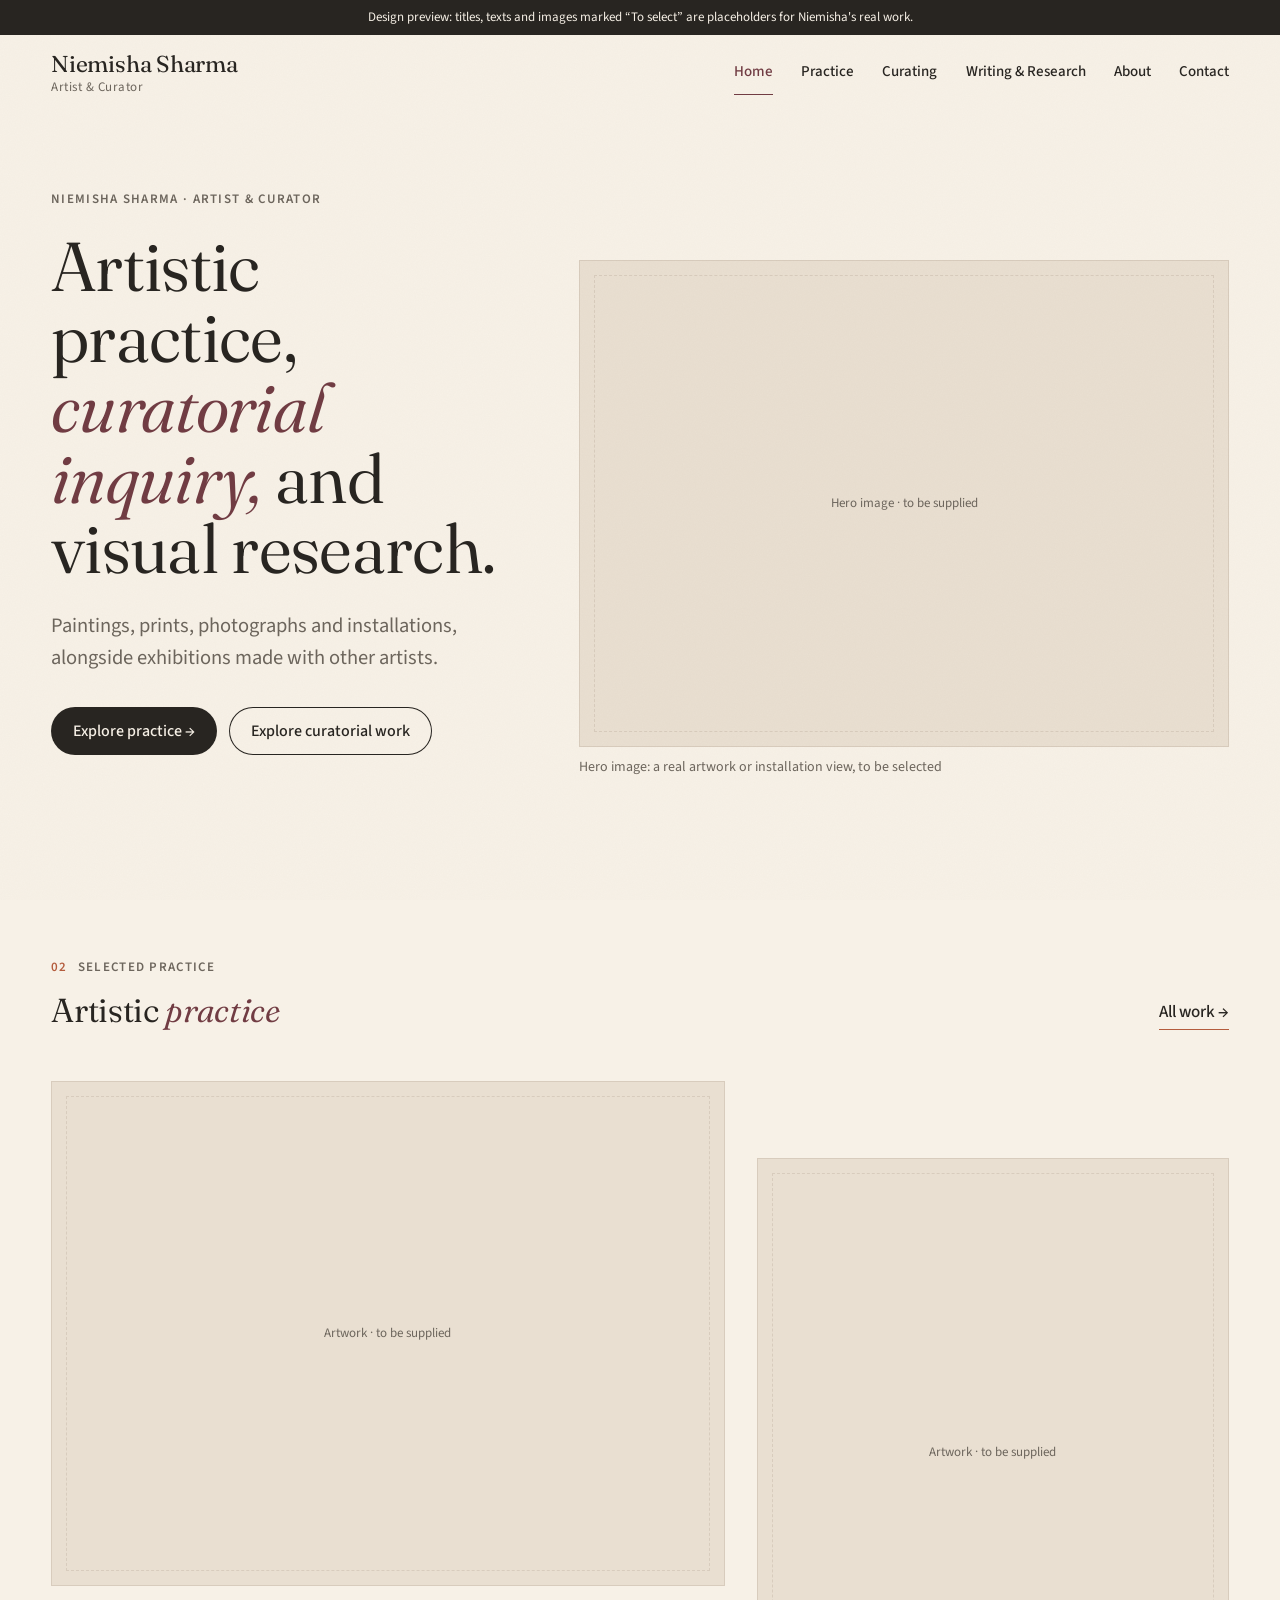
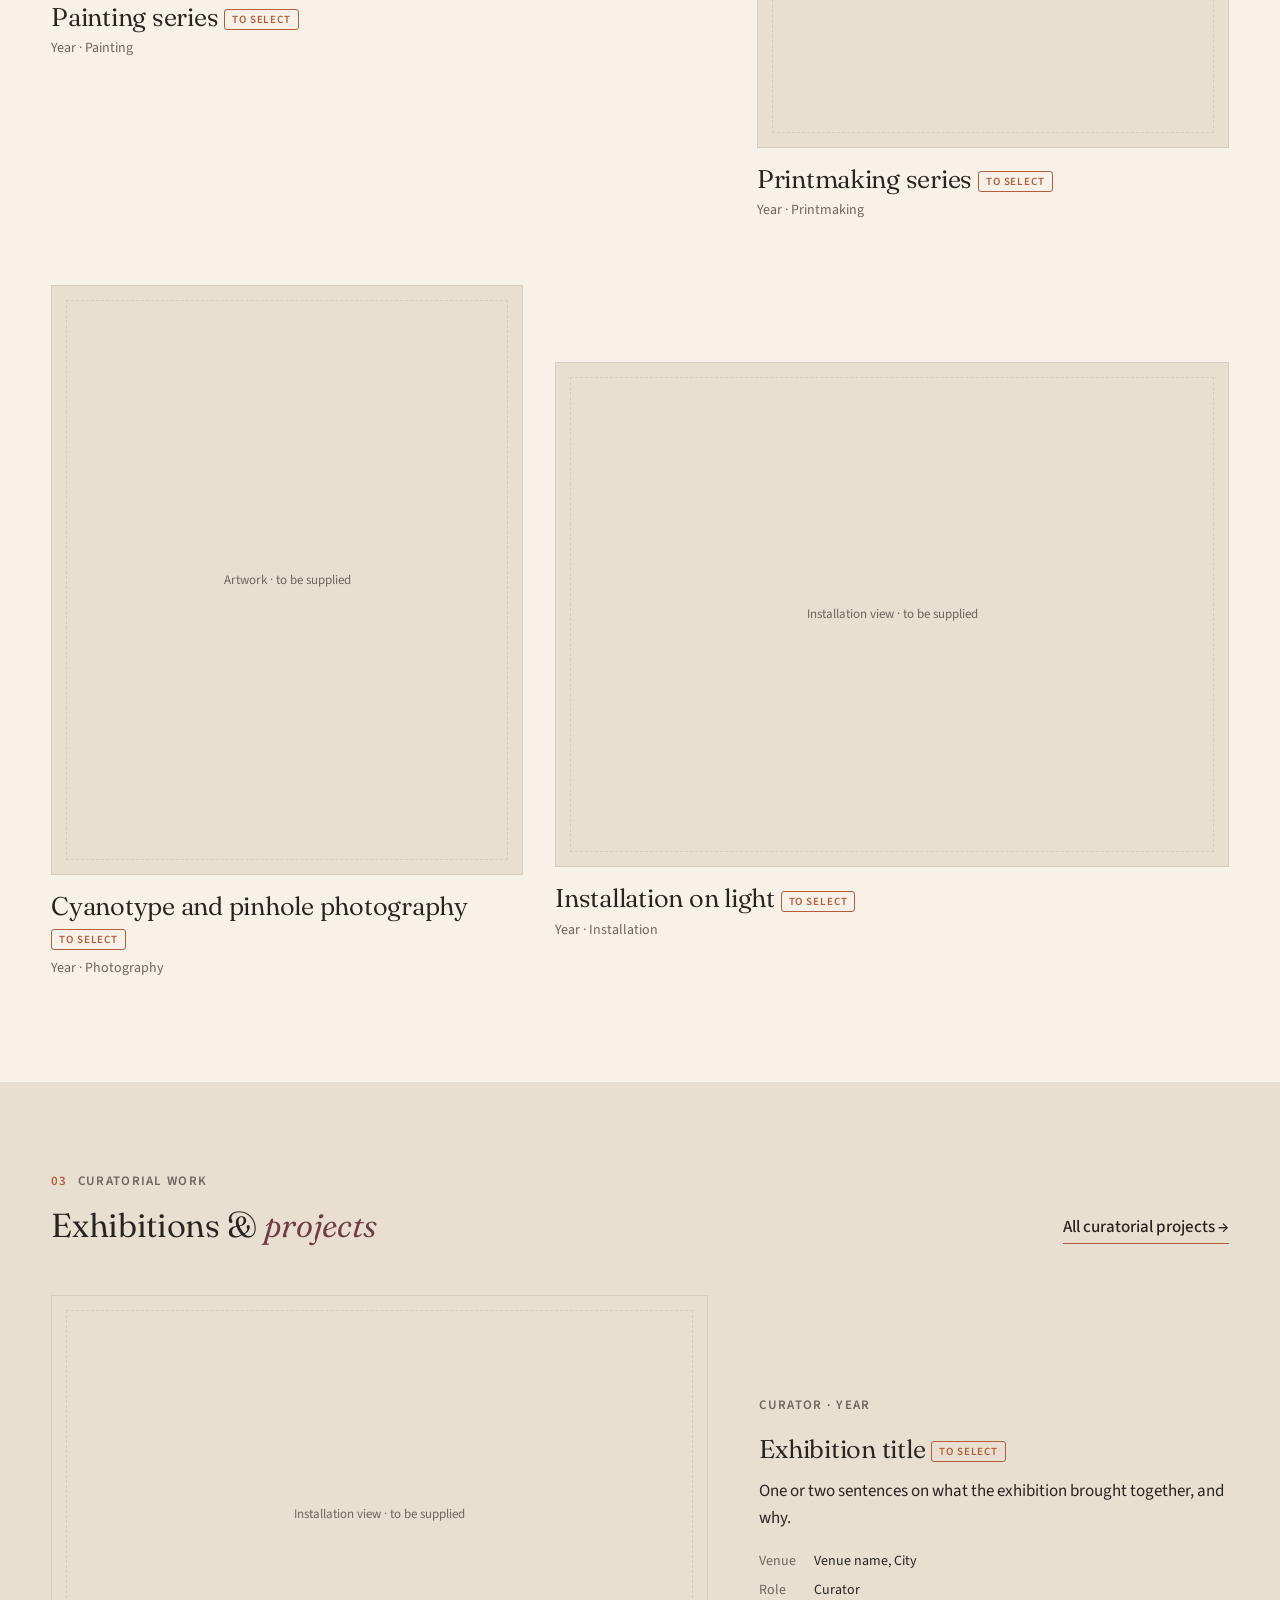
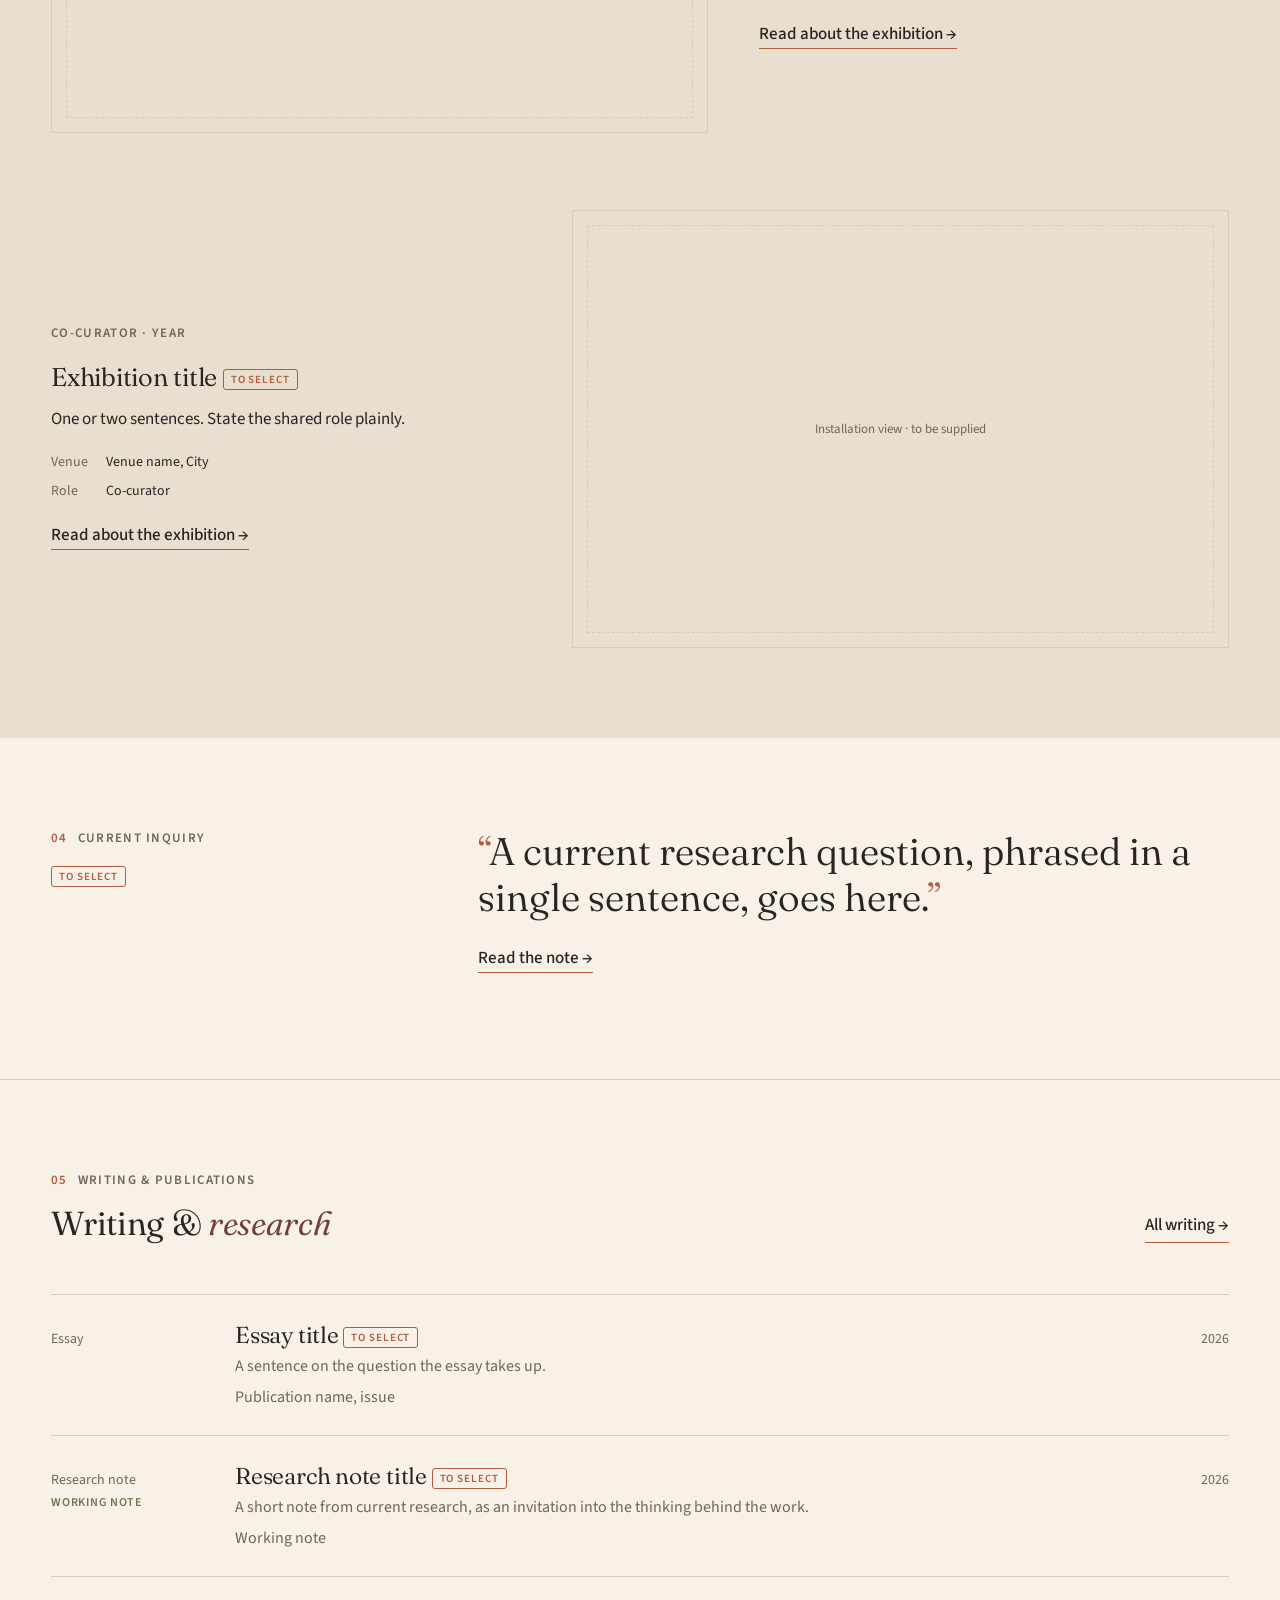
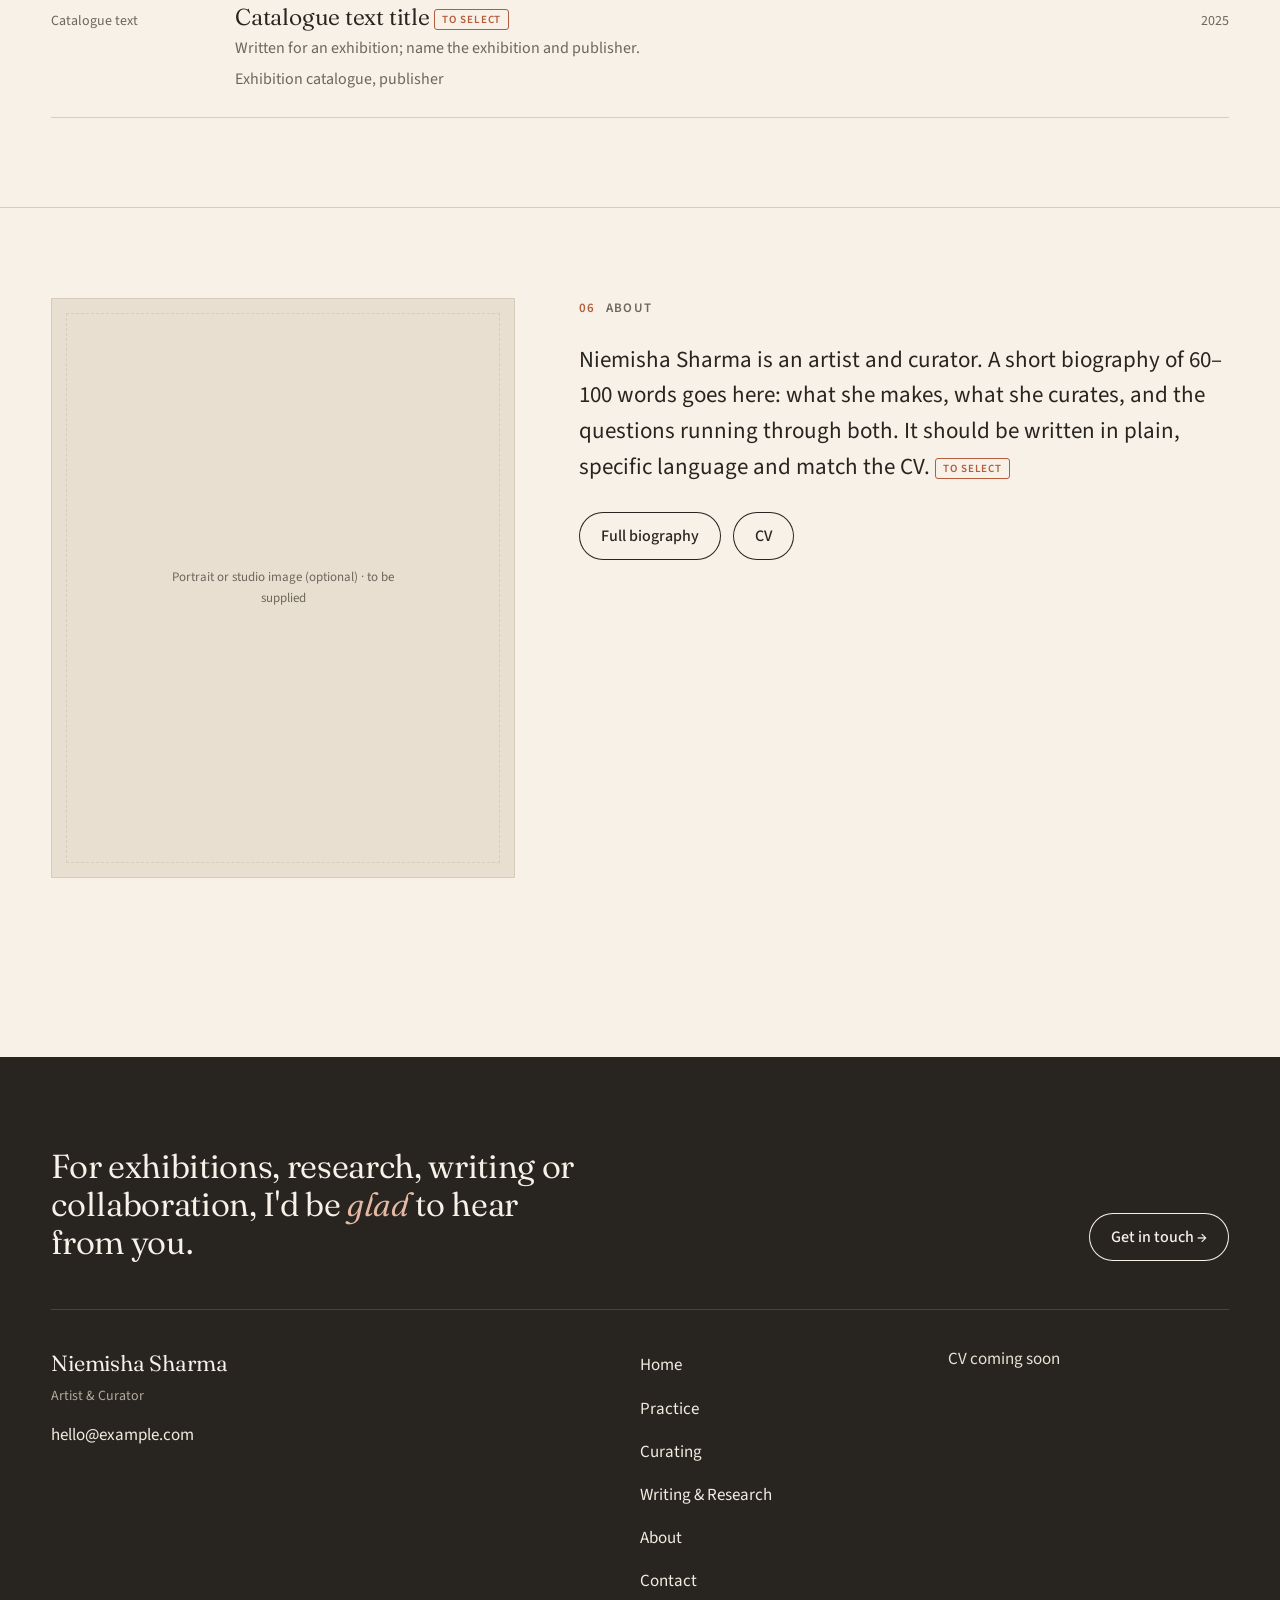
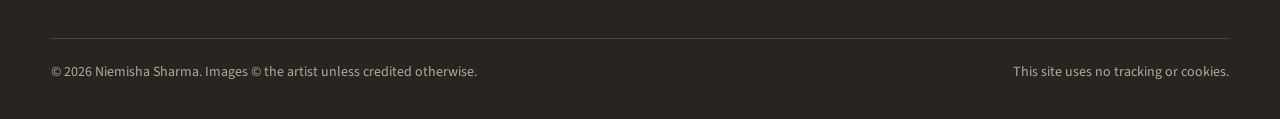
==== index.html @ e8a17751 "Initial site: Niemisha Sharma, Artist & Curator Moved from devIndi (devindi.in/niemisha/) to its own" ====
<!DOCTYPE html>
<html lang="en">
<head>
<meta charset="UTF-8">
<meta name="viewport" content="width=device-width, initial-scale=1.0">
<title>Niemisha Sharma · Artist &amp; Curator</title>
<meta name="description" content="Niemisha Sharma is an artist and curator: artistic practice, curatorial inquiry, and visual research.">
<meta property="og:title" content="Niemisha Sharma · Artist &amp; Curator">
<meta property="og:description" content="Niemisha Sharma is an artist and curator: artistic practice, curatorial inquiry, and visual research.">
<meta property="og:type" content="website">
<!-- Remove this line at launch, when the site should show up in search. -->
<meta name="robots" content="noindex, nofollow">
<link rel="icon" type="image/svg+xml" href="assets/favicon.svg">
<link rel="preconnect" href="https://fonts.googleapis.com">
<link rel="preconnect" href="https://fonts.gstatic.com" crossorigin>
<link href="https://fonts.googleapis.com/css2?family=Fraunces:ital,opsz,wght@0,9..144,300..500;1,9..144,300..500&family=Source+Sans+3:ital,wght@0,400;0,500;0,600;1,400&display=swap" rel="stylesheet">
<link rel="stylesheet" href="css/style.css">
</head>
<body data-page="home">
<div id="head"></div>
<main id="main">
  <section class="hero">
    <div class="wrap">
      <div>
        <p class="label">Niemisha Sharma · Artist &amp; Curator</p>
        <h1 class="hero-title">Artistic practice, <em>curatorial inquiry,</em> and visual research.</h1>
        <p class="lede">Paintings, prints, photographs and installations, alongside exhibitions made with other artists.</p>
        <div class="actions"><a class="btn" href="practice.html">Explore practice →</a><a class="btn line" href="curating.html">Explore curatorial work</a></div>
        <p class="meta" id="years" style="margin-top:22px"></p>
      </div>
      <div id="heroImg"></div>
    </div>
  </section>

  <section class="section">
    <div class="wrap">
      <div class="head-row"><div><p class="label"><span class="n">02</span>Selected practice</p><h2>Artistic <em>practice</em></h2></div><a class="more" href="practice.html">All work →</a></div>
      <div class="works" id="homeWorks"></div>
    </div>
  </section>

  <section class="section panel">
    <div class="wrap">
      <div class="head-row"><div><p class="label"><span class="n">03</span>Curatorial work</p><h2>Exhibitions &amp; <em>projects</em></h2></div><a class="more" href="curating.html">All curatorial projects →</a></div>
      <div class="features" id="homeCurating"></div>
    </div>
  </section>

  <section class="section">
    <div class="wrap inquiry" id="inquiry"></div>
  </section>

  <section class="section">
    <div class="wrap">
      <div class="head-row"><div><p class="label"><span class="n">05</span>Writing &amp; publications</p><h2>Writing &amp; <em>research</em></h2></div><a class="more" href="writing.html">All writing →</a></div>
      <ul class="index" id="homeWriting"></ul>
    </div>
  </section>

  <section class="section">
    <div class="wrap about-grid">
      <div id="aboutImg"></div>
      <div>
        <p class="label"><span class="n">06</span>About</p>
        <p class="lede" id="aboutShort" style="font-size:clamp(19px,1.8vw,23px)"></p>
        <div class="actions" style="margin-top:28px"><a class="btn line" href="about.html">Full biography</a><a class="btn line" href="about.html#cv">CV</a></div>
      </div>
    </div>
  </section>
</main>
<div id="foot"></div>
<script src="js/data.js"></script>
<script src="js/site.js"></script>
</body>
</html>
---- css/style.css ----
/* Niemisha Sharma — Artist & Curator.
   Built to the Website Kickstart Brief: warm, intellectual, editorial, contemporary.
   Everything this site needs lives inside this folder, so it can move to its own repo as-is. */

:root {
  /* Palette (brief §04) */
  --paper: #f7f1e7;        /* main canvas */
  --ink: #282521;          /* primary text */
  --muted: #6d665d;        /* dates, metadata */
  --burgundy: #713c43;     /* primary accent: links, markers, focus */
  --rust: #b45c3d;         /* small highlights, rules */
  --olive: #6f7658;        /* research tags, sparingly */
  --shadow: #e9dfd1;       /* cards, notes, metadata panels */
  --rule: #d8ccbd;         /* hairlines */

  /* Two families only: an editorial serif and a legible sans (brief §04) */
  --serif: "Fraunces", Georgia, serif;
  --sans: "Source Sans 3", system-ui, sans-serif;

  --max: 1360px;
  --gutter: clamp(16px, 4vw, 56px);
  --gap: clamp(48px, 7vw, 112px);   /* major section gap: ~72–120 desktop, 48–72 mobile */
  --t: 220ms;                       /* motion: 150–300ms */
}

* { box-sizing: border-box; }
html { -webkit-text-size-adjust: 100%; scroll-behavior: smooth; }
body {
  margin: 0;
  background: var(--paper);
  color: var(--ink);
  font: 400 17px/1.6 var(--sans);
  overflow-x: hidden;
}
/* a faint paper tooth for tactility; never over images' colour */
body::before {
  content: ""; position: fixed; inset: 0; pointer-events: none; z-index: 100;
  opacity: .22; mix-blend-mode: multiply;
  background-image: url("data:image/svg+xml,%3Csvg xmlns='http://www.w3.org/2000/svg' width='160' height='160'%3E%3Cfilter id='n'%3E%3CfeTurbulence type='fractalNoise' baseFrequency='.85' numOctaves='2' stitchTiles='stitch'/%3E%3CfeColorMatrix values='0 0 0 0 .4 0 0 0 0 .34 0 0 0 0 .28 0 0 0 .16 0'/%3E%3C/filter%3E%3Crect width='100%25' height='100%25' filter='url(%23n)'/%3E%3C/svg%3E");
}

a { color: var(--burgundy); text-decoration-thickness: 1px; text-underline-offset: 3px; transition: color var(--t); }
a:hover { color: var(--rust); }
img { display: block; max-width: 100%; height: auto; }
::selection { background: var(--shadow); }
:focus-visible { outline: 2px solid var(--burgundy); outline-offset: 3px; border-radius: 2px; }
.skip { position: absolute; left: -9999px; top: 8px; background: var(--ink); color: var(--paper); padding: 10px 16px; z-index: 200; }
.skip:focus { left: 8px; }

.wrap { max-width: var(--max); margin: 0 auto; padding: 0 var(--gutter); }

/* ---------- type scale (brief §04) ---------- */
h1, h2, h3, .serif {
  font-family: var(--serif);
  font-weight: 360;
  font-optical-sizing: auto;
  letter-spacing: -.01em;
  margin: 0;
}
.hero-title { font-size: clamp(42px, 5.4vw, 76px); line-height: 1.02; }
h1 { font-size: clamp(36px, 4.4vw, 60px); line-height: 1.08; }
h2 { font-size: clamp(26px, 2.6vw, 36px); line-height: 1.15; }
h3 { font-size: clamp(21px, 2vw, 28px); line-height: 1.18; }
h1 em, h2 em, .hero-title em { font-style: italic; color: var(--burgundy); }

.label { font-size: 13px; letter-spacing: .1em; text-transform: uppercase; color: var(--muted); margin: 0 0 14px; font-weight: 600; }
.label .n { color: var(--rust); margin-right: 10px; }
.meta { font-size: 14px; line-height: 1.45; color: var(--muted); }
.note { font-style: italic; color: var(--muted); }
.lede { font-size: clamp(18px, 1.6vw, 21px); line-height: 1.55; color: var(--ink); max-width: 38em; }
.measure { max-width: 38em; }   /* ~60–80 characters */

/* ---------- placeholder marking ---------- */
.ph-tag {
  display: inline-block; font: 600 11px/1 var(--sans); letter-spacing: .08em; text-transform: uppercase;
  color: var(--rust); border: 1px solid currentColor; padding: 4px 7px; border-radius: 3px; vertical-align: middle;
}
.draft-bar { background: var(--ink); color: var(--paper); font-size: 13px; text-align: center; padding: 7px var(--gutter); }

/* image slot: a real image, or a quiet labelled placeholder (never generated art) */
.img { position: relative; background: var(--shadow); overflow: hidden; }
.img img { width: 100%; height: 100%; object-fit: cover; transition: transform 300ms ease; }
.img.empty { display: grid; place-items: center; border: 1px solid var(--rule); }
.img.empty span { font-size: 13px; color: var(--muted); text-align: center; padding: 16px; max-width: 22em; }
.img.empty::before { content: ""; position: absolute; inset: 14px; border: 1px dashed var(--rule); pointer-events: none; }
a:hover .img img { transform: scale(1.025); }
figure { margin: 0; }
figcaption { margin-top: 10px; font-size: 14px; color: var(--muted); line-height: 1.45; }
figcaption b { color: var(--ink); font-weight: 600; }

/* ---------- header ---------- */
.site-head { position: sticky; top: 0; z-index: 50; background: var(--paper); border-bottom: 1px solid transparent; transition: border-color var(--t); }
.site-head.scrolled { border-color: var(--rule); }
.site-head .wrap { display: flex; align-items: center; justify-content: space-between; gap: 20px; min-height: 76px; }
.mark { text-decoration: none; color: var(--ink); display: grid; line-height: 1.1; padding: 6px 0; }
.mark:hover { color: var(--ink); }
.mark b { font-family: var(--serif); font-weight: 400; font-size: 23px; letter-spacing: -.01em; }
.mark small { font-size: 13px; color: var(--muted); letter-spacing: .04em; margin-top: 3px; }
.nav { display: flex; gap: clamp(16px, 2.2vw, 32px); }
.nav a { color: var(--ink); text-decoration: none; font-size: 15px; font-weight: 500; padding: 10px 0; border-bottom: 1.5px solid transparent; transition: border-color var(--t), color var(--t); }
.nav a:hover { color: var(--burgundy); }
.nav a[aria-current="page"] { border-color: var(--burgundy); color: var(--burgundy); }
.menu-btn { display: none; font: 500 15px var(--sans); color: var(--ink); background: none; border: 1px solid var(--rule); border-radius: 999px; padding: 0 18px; min-height: 44px; cursor: pointer; }

/* ---------- buttons / links ---------- */
.actions { display: flex; flex-wrap: wrap; gap: 12px; }
.btn {
  display: inline-flex; align-items: center; gap: 10px; min-height: 48px; padding: 0 22px;
  border-radius: 999px; background: var(--ink); color: var(--paper); text-decoration: none; font: 500 16px var(--sans);
  border: 0; cursor: pointer; transition: background var(--t), color var(--t);
}
.btn:hover { background: var(--burgundy); color: var(--paper); }
.btn.line { background: transparent; color: var(--ink); box-shadow: inset 0 0 0 1px var(--ink); }
.btn.line:hover { background: var(--ink); color: var(--paper); }
.more { font-weight: 500; text-decoration: none; border-bottom: 1px solid var(--rust); padding-bottom: 2px; color: var(--ink); white-space: nowrap; }
.more:hover { color: var(--burgundy); }

/* ---------- sections ---------- */
.section { padding: var(--gap) 0; }
.section + .section { border-top: 1px solid var(--rule); }
.section.panel { background: var(--shadow); border-top: 0; }
.section.panel + .section { border-top: 0; }
.head-row { display: flex; justify-content: space-between; align-items: end; gap: 20px; flex-wrap: wrap; margin-bottom: clamp(28px, 4vw, 52px); }
.page-head { padding: clamp(40px, 6vw, 88px) 0 clamp(32px, 4vw, 56px); }
.page-head .lede { margin-top: 22px; }
.crumb { display: inline-flex; align-items: center; min-height: 44px; margin-bottom: 12px; font-size: 15px; text-decoration: none; color: var(--muted); }
.crumb:hover { color: var(--burgundy); }

/* ---------- hero ---------- */
.hero { padding: clamp(36px, 6vw, 88px) 0 var(--gap); }
.hero .wrap { display: grid; grid-template-columns: 5fr 7fr; gap: clamp(28px, 5vw, 80px); align-items: end; }
.hero .label { margin-bottom: 22px; }
.hero .lede { margin: 26px 0 34px; color: var(--muted); }
.hero .img { aspect-ratio: 4 / 3; }

/* ---------- practice: varied-scale editorial grid ---------- */
.works { display: grid; grid-template-columns: repeat(12, 1fr); gap: clamp(32px, 4vw, 56px) clamp(16px, 2.5vw, 40px); }
.work { grid-column: span 4; text-decoration: none; color: var(--ink); }
.work:hover { color: var(--ink); }
.work .img { aspect-ratio: 4 / 5; }
.work.lg { grid-column: span 7; }
.work.lg .img { aspect-ratio: 4 / 3; }
.work.md { grid-column: span 5; }
.work.md .img { aspect-ratio: 4 / 5; }
.work.offset { margin-top: clamp(0px, 6vw, 96px); }
.work .info { margin-top: 16px; }
.work h3 { transition: color var(--t); }
.work:hover h3 { color: var(--burgundy); }
.work .meta { margin-top: 6px; }

.filters { display: flex; flex-wrap: wrap; gap: 8px; margin-bottom: clamp(32px, 4vw, 52px); }
.filter { font: 500 15px var(--sans); min-height: 44px; padding: 0 18px; border-radius: 999px; border: 1px solid var(--rule); background: transparent; color: var(--ink); cursor: pointer; transition: border-color var(--t), background var(--t), color var(--t); }
.filter:hover { border-color: var(--ink); }
.filter[aria-pressed="true"] { background: var(--ink); color: var(--paper); border-color: var(--ink); }

/* ---------- curating: editorial features ---------- */
.features { display: grid; gap: clamp(48px, 6vw, 88px); }
.feature { display: grid; grid-template-columns: 7fr 5fr; gap: clamp(24px, 4vw, 64px); align-items: center; text-decoration: none; color: var(--ink); }
.feature:hover { color: var(--ink); }
.feature:nth-child(even) { grid-template-columns: 5fr 7fr; }
.feature:nth-child(even) .img { order: 2; }
.feature .img { aspect-ratio: 3 / 2; }
.feature:hover h3 { color: var(--burgundy); }
.feature p { margin: 14px 0 18px; }
.facts { display: grid; grid-template-columns: auto 1fr; gap: 6px 18px; margin: 16px 0 0; font-size: 14px; }
.facts dt { color: var(--muted); }
.facts dd { margin: 0; }

/* ---------- research note (home §4) ---------- */
.inquiry { display: grid; grid-template-columns: 4fr 8fr; gap: clamp(24px, 4vw, 64px); align-items: start; }
.inquiry blockquote { margin: 0; font-family: var(--serif); font-weight: 340; font-size: clamp(26px, 3vw, 40px); line-height: 1.22; }
.inquiry blockquote::before { content: "“"; color: var(--rust); }
.inquiry blockquote::after { content: "”"; color: var(--rust); }

/* ---------- writing index ---------- */
.index { list-style: none; margin: 0; padding: 0; border-top: 1px solid var(--rule); }
.index li { border-bottom: 1px solid var(--rule); }
.index a { display: grid; grid-template-columns: 160px 1fr 140px; gap: 24px; padding: 26px 0; text-decoration: none; color: var(--ink); align-items: baseline; }
.index a:hover h3 { color: var(--burgundy); }
.index h3 { font-size: clamp(20px, 1.8vw, 25px); transition: color var(--t); }
.index p { margin: 6px 0 0; color: var(--muted); font-size: 16px; }
.index .type { font-size: 14px; color: var(--muted); }
.index .yr { font-size: 14px; color: var(--muted); text-align: right; }
.tag { display: inline-block; font-size: 12px; font-weight: 600; letter-spacing: .06em; text-transform: uppercase; color: var(--olive); }
.tag.draft { color: var(--rust); }

/* ---------- detail pages ---------- */
.detail-head { display: grid; grid-template-columns: 7fr 5fr; gap: clamp(24px, 5vw, 80px); align-items: end; padding-bottom: clamp(28px, 4vw, 48px); }
.metablock { background: var(--shadow); padding: clamp(20px, 2.4vw, 32px); border-radius: 4px; }
.metablock dl { display: grid; grid-template-columns: auto 1fr; gap: 10px 20px; margin: 0; font-size: 15px; }
.metablock dt { color: var(--muted); }
.metablock dd { margin: 0; }
.lead .img { aspect-ratio: 16 / 9; }
.sequence { display: grid; grid-template-columns: repeat(12, 1fr); gap: clamp(28px, 4vw, 56px) clamp(16px, 2.5vw, 40px); margin-top: clamp(40px, 5vw, 72px); }
.sequence figure { grid-column: span 6; }
.sequence figure:nth-child(3n+1) { grid-column: 2 / span 7; }
.sequence figure:nth-child(3n+3) { grid-column: 7 / span 6; }
.sequence .img { aspect-ratio: 4 / 3; }
.reading { display: grid; grid-template-columns: 4fr 8fr; gap: clamp(24px, 5vw, 80px); padding: var(--gap) 0 0; }
.prose { max-width: 38em; font-size: 18px; line-height: 1.7; }
.prose p { margin: 0 0 1.15em; }
.prose h2 { margin: 1.6em 0 .6em; }
.credits { font-size: 14px; color: var(--muted); }
.credits li { margin-bottom: 4px; }
.related { padding: var(--gap) 0; margin-top: var(--gap); border-top: 1px solid var(--rule); }

/* ---------- about ---------- */
.about-grid { display: grid; grid-template-columns: 5fr 7fr; gap: clamp(28px, 5vw, 80px); align-items: start; }
.about-grid .img { aspect-ratio: 4 / 5; }
.two { display: grid; grid-template-columns: 1fr 1fr; gap: clamp(28px, 5vw, 80px); }
.cv-list { list-style: none; padding: 0; margin: 0; border-top: 1px solid var(--rule); }
.cv-list li { display: grid; grid-template-columns: 110px 1fr; gap: 16px; padding: 14px 0; border-bottom: 1px solid var(--rule); font-size: 16px; }
.cv-list .yr { color: var(--muted); }

/* ---------- contact ---------- */
.contact-grid { display: grid; grid-template-columns: 5fr 7fr; gap: clamp(28px, 5vw, 80px); align-items: start; }
.email { font-family: var(--serif); font-size: clamp(24px, 3vw, 38px); color: var(--ink); text-decoration: none; border-bottom: 1px solid var(--rust); word-break: break-word; }
.email:hover { color: var(--burgundy); }
.form { display: grid; gap: 18px; }
.form .row { display: grid; grid-template-columns: 1fr 1fr; gap: 18px; }
.form label { display: grid; gap: 6px; font-size: 15px; font-weight: 500; }
.form input, .form select, .form textarea {
  font: 400 17px var(--sans); color: var(--ink); background: #fbf7f0;
  border: 1px solid var(--rule); border-radius: 4px; padding: 12px 14px; min-height: 48px; width: 100%;
}
.form textarea { resize: vertical; min-height: 160px; }
.form input:focus, .form select:focus, .form textarea:focus { outline: 2px solid var(--burgundy); outline-offset: 1px; border-color: var(--burgundy); }
.form .err { color: #8f2f2a; font-size: 14px; min-height: 1.2em; }
.form [aria-invalid="true"] { border-color: #8f2f2a; }
.status { padding: 14px 16px; border-radius: 4px; font-size: 15px; display: none; }
.status.show { display: block; }
.status.ok { background: #e6e8dc; color: #3f4532; }
.status.bad { background: #f3dcd6; color: #7a2b24; }
.hp { position: absolute; left: -9999px; }

/* ---------- footer ---------- */
.site-foot { background: var(--ink); color: #e9e1d5; padding: var(--gap) 0 36px; margin-top: var(--gap); }
.site-foot a { color: #f2ebe0; text-decoration: none; }
.site-foot a:hover { color: #e6b8a3; }
.invite { display: flex; justify-content: space-between; align-items: end; gap: 28px; flex-wrap: wrap; padding-bottom: 48px; border-bottom: 1px solid #4a443d; }
.invite h2 { color: #f7f1e7; max-width: 16em; }
.invite h2 em { color: #e6b8a3; }
.foot-grid { display: grid; grid-template-columns: 2fr 1fr 1fr; gap: 28px; padding: 36px 0; }
.foot-grid ul { list-style: none; margin: 0; padding: 0; display: grid; gap: 4px; }
.foot-grid ul a { display: inline-block; padding: 6px 0; }
.foot-grid .meta, .foot-small { color: #b3a99b; }
.foot-small { font-size: 14px; display: flex; justify-content: space-between; gap: 16px; flex-wrap: wrap; border-top: 1px solid #4a443d; padding-top: 22px; }

/* ---------- reveal (subtle; content never depends on it) ---------- */
.js .reveal { opacity: 0; transform: translateY(10px); transition: opacity 300ms ease, transform 300ms ease; }
.js .reveal.in { opacity: 1; transform: none; }
@media (prefers-reduced-motion: reduce) {
  html { scroll-behavior: auto; }
  *, *::before, *::after { transition: none !important; animation: none !important; }
  .js .reveal { opacity: 1; transform: none; }
}

/* ---------- tablet ---------- */
@media (max-width: 1024px) {
  .work, .work.md { grid-column: span 6; }
  .work.lg { grid-column: span 12; }
  .work.offset { margin-top: 0; }
  .index a { grid-template-columns: 130px 1fr 90px; }
  .foot-grid { grid-template-columns: 1fr 1fr; }
}

/* ---------- mobile ---------- */
@media (max-width: 820px) {
  .menu-btn { display: inline-flex; align-items: center; }
  .nav { display: none; position: absolute; top: 100%; left: 0; right: 0; flex-direction: column; gap: 0; background: var(--paper); border-bottom: 1px solid var(--rule); padding: 8px var(--gutter) 20px; }
  .nav.open { display: flex; }
  .nav a { padding: 12px 0; font-size: 17px; border-bottom: 1px solid var(--rule); }
  .nav a[aria-current="page"] { border-bottom-color: var(--rule); }
  .hero .wrap, .feature, .feature:nth-child(even), .inquiry, .detail-head, .reading, .about-grid, .two, .contact-grid { grid-template-columns: 1fr; }
  .feature:nth-child(even) .img { order: 0; }
  .sequence figure, .sequence figure:nth-child(3n+1), .sequence figure:nth-child(3n+3) { grid-column: 1 / -1; }
  .index a { grid-template-columns: 1fr; gap: 4px; }
  .index .yr { text-align: left; }
  .form .row { grid-template-columns: 1fr; }
}
@media (max-width: 560px) {
  body { font-size: 16px; }
  .site-head .wrap { min-height: 64px; }
  .mark b { font-size: 20px; }
  .work, .work.md, .work.lg { grid-column: 1 / -1; }
  .foot-grid { grid-template-columns: 1fr; }
  .cv-list li { grid-template-columns: 1fr; gap: 2px; }
}
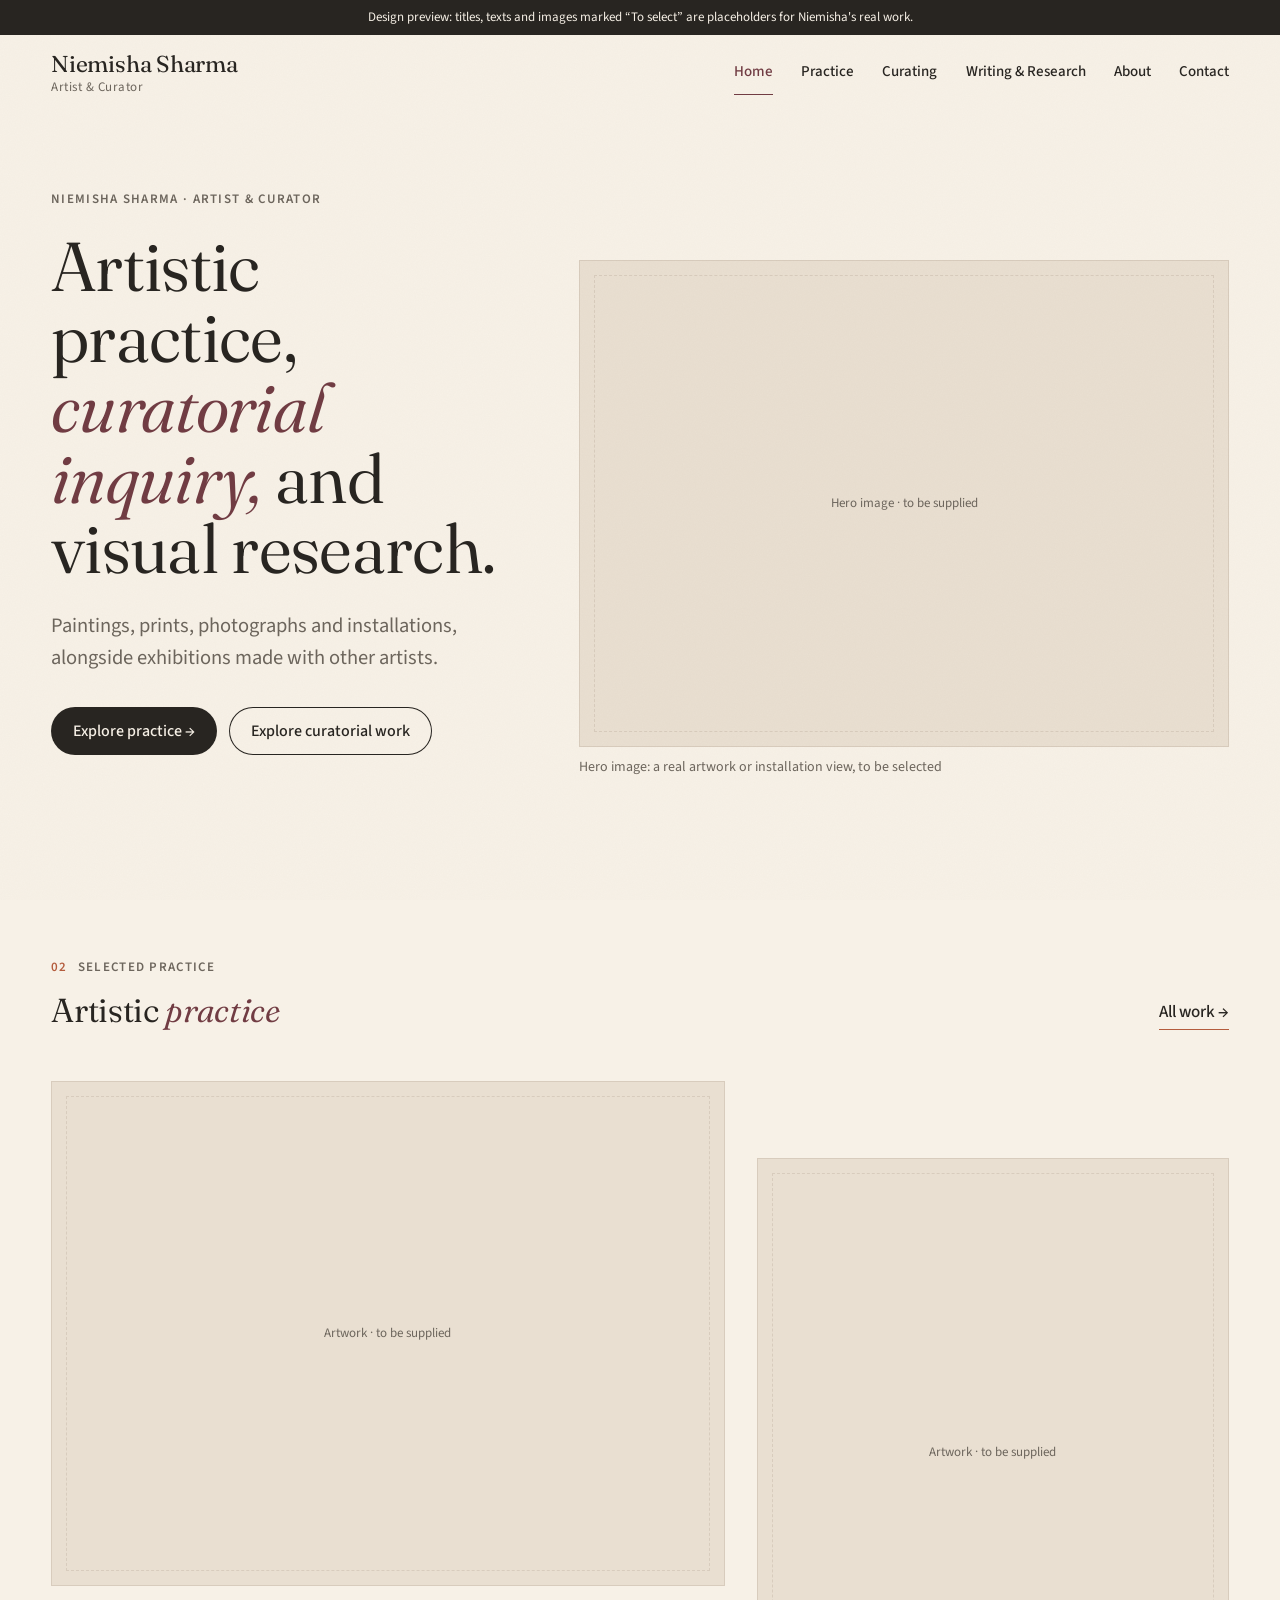
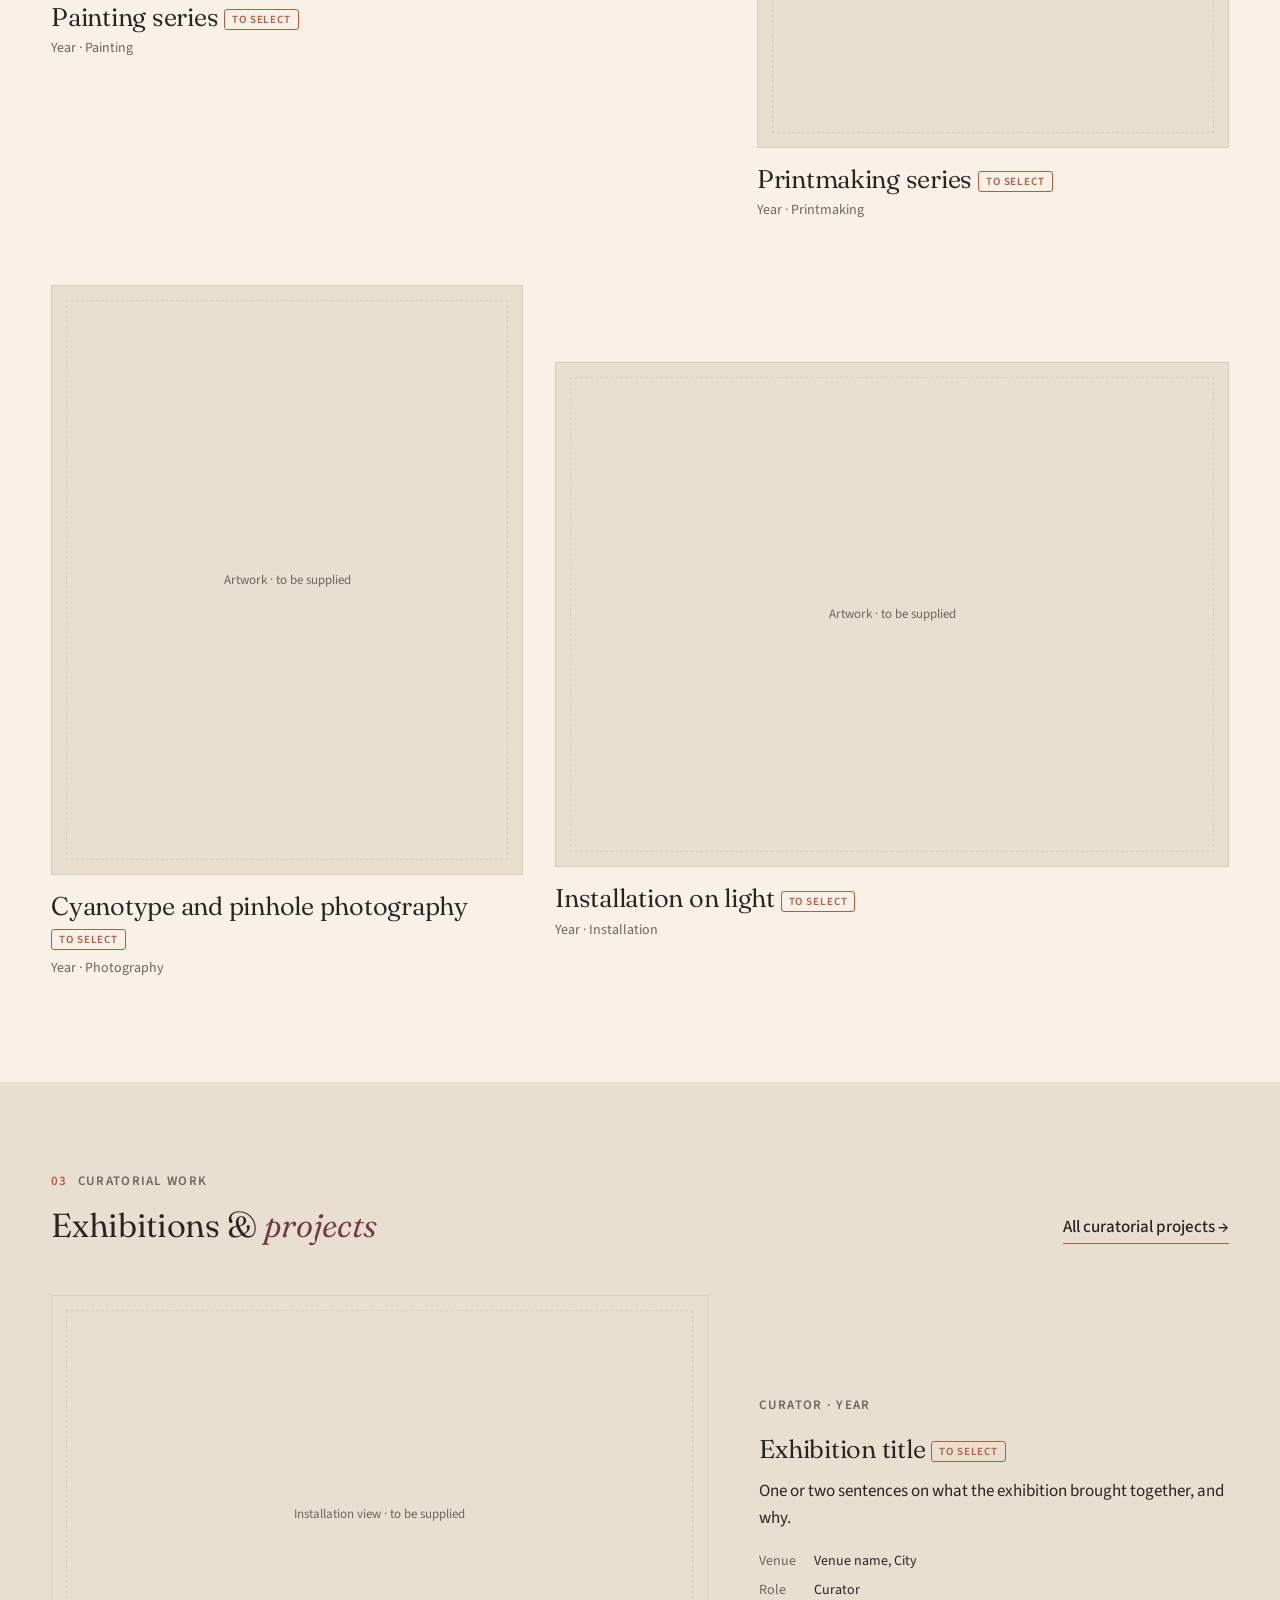
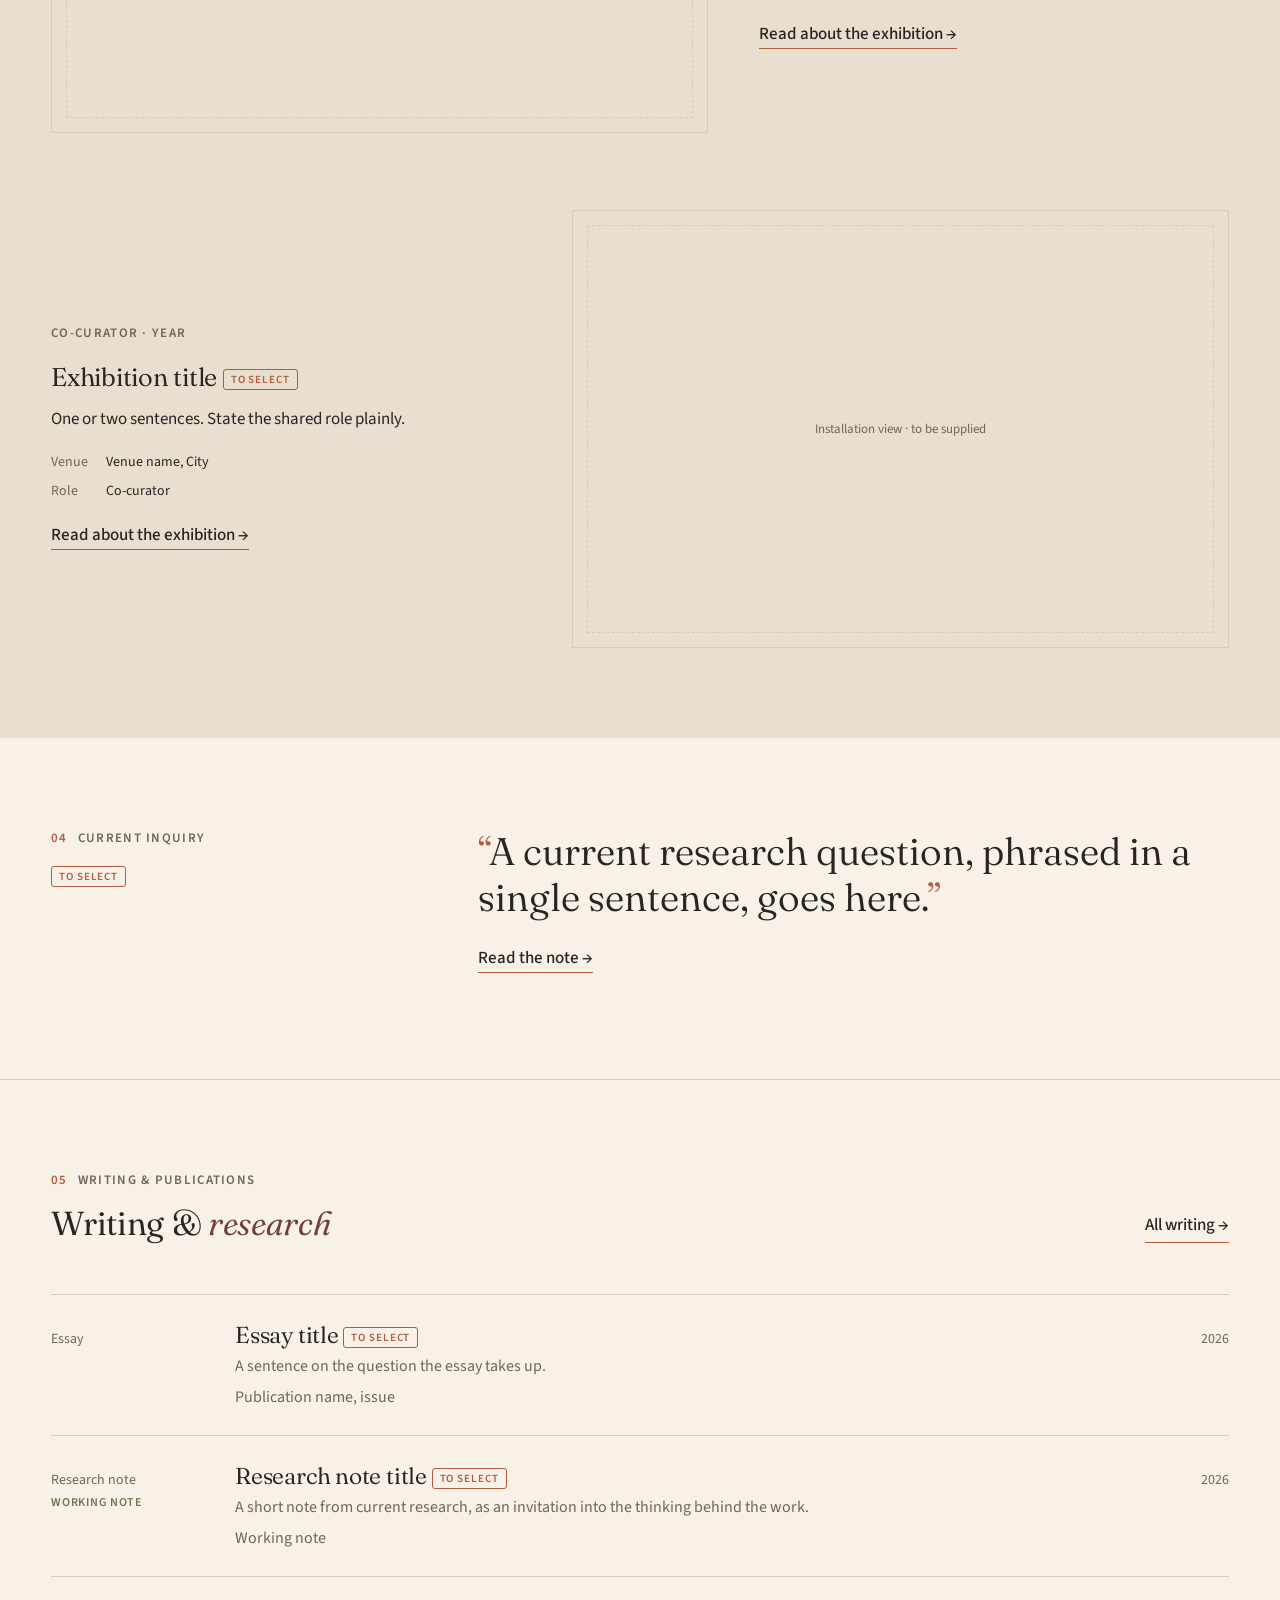
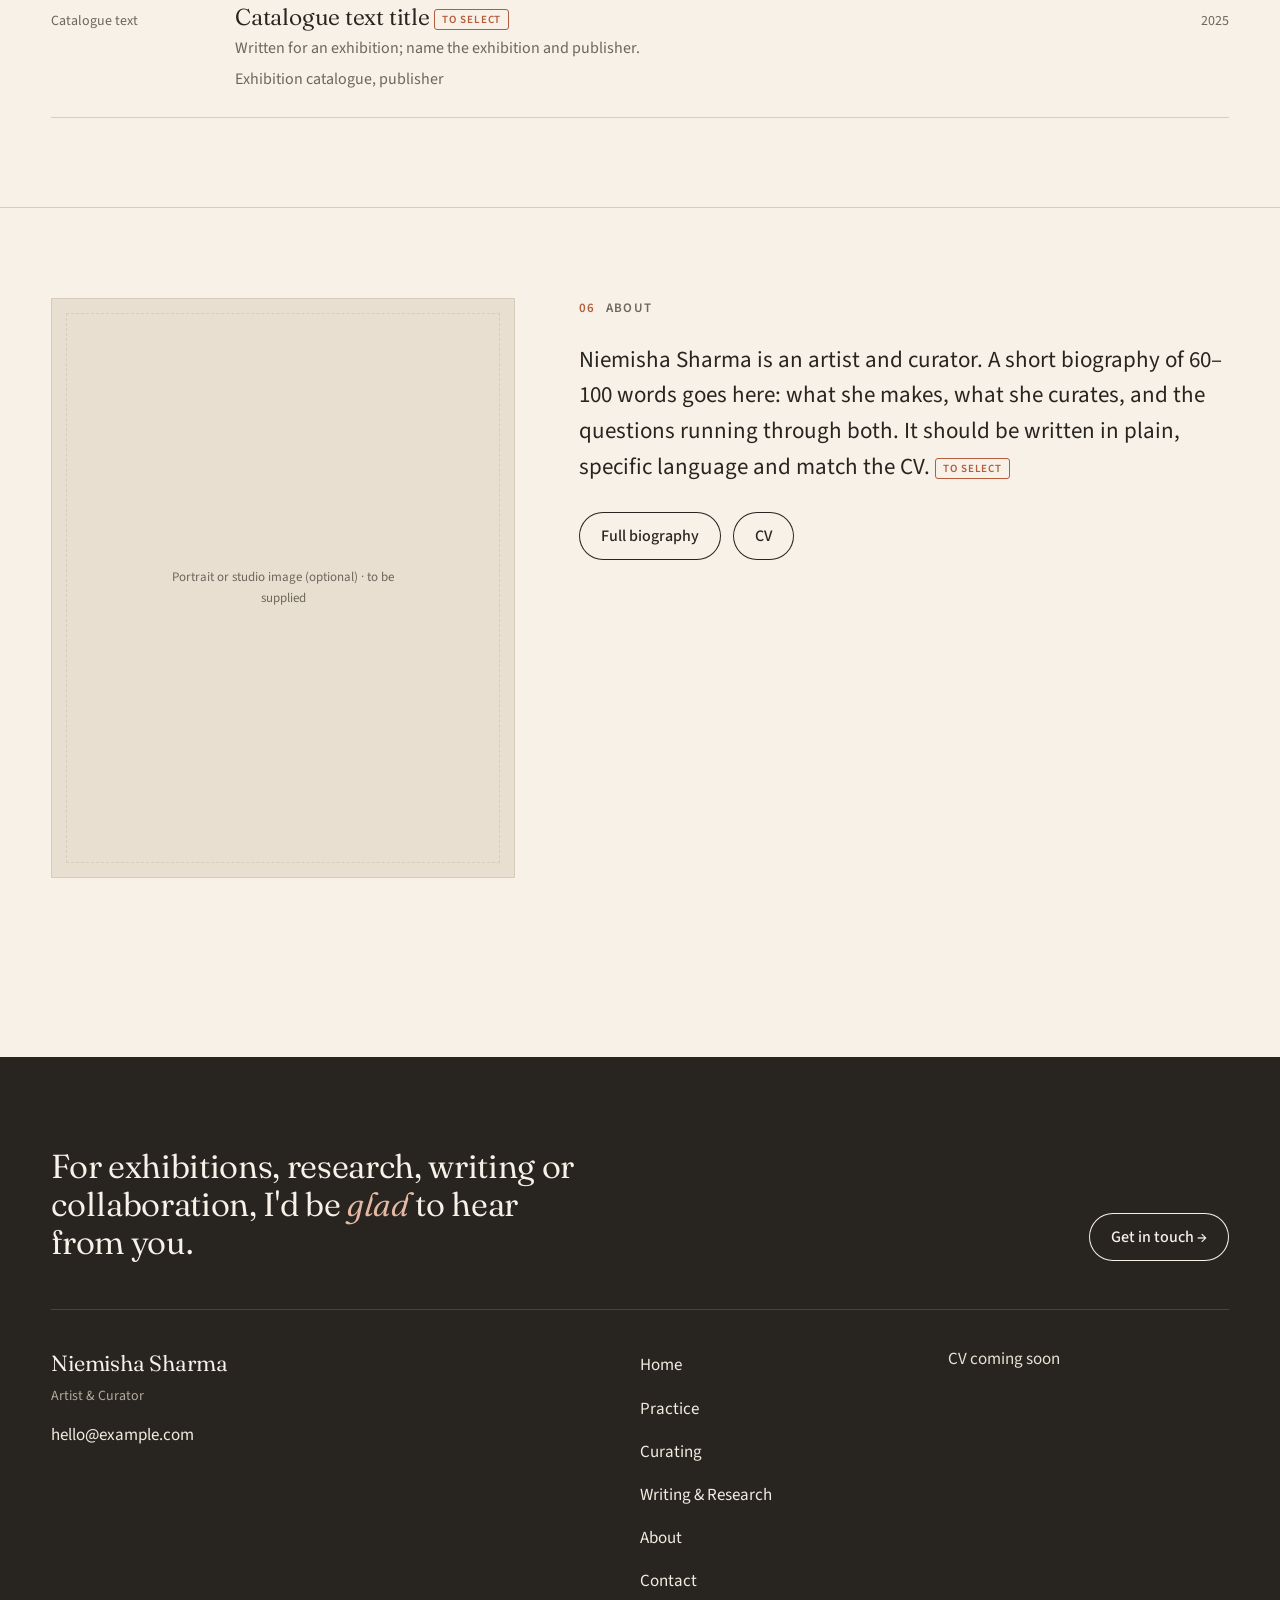
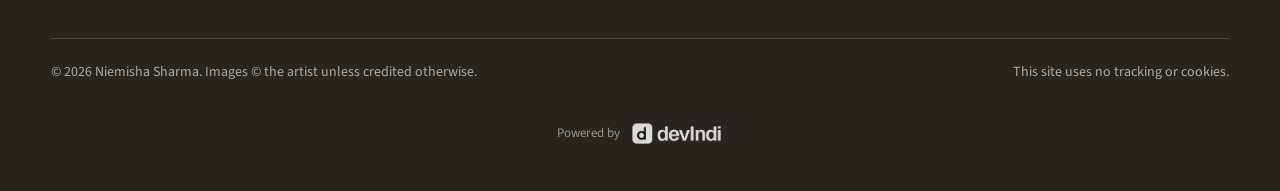
==== commit cd839b67: "Add a site editor (admin) backed by Supabase Sign in at /admin/ to write journal entries with a bloc" ====
--- a/index.html
+++ b/index.html
@@ -70,6 +70,9 @@
 </main>
 <div id="foot"></div>
 <script src="js/data.js"></script>
+<script src="js/config.js"></script>
+<script src="js/blocks.js"></script>
+<script src="js/store.js"></script>
 <script src="js/site.js"></script>
 </body>
 </html>
--- a/css/style.css
+++ b/css/style.css
@@ -245,6 +245,10 @@
 .foot-grid ul a { display: inline-block; padding: 6px 0; }
 .foot-grid .meta, .foot-small { color: #b3a99b; }
 .foot-small { font-size: 14px; display: flex; justify-content: space-between; gap: 16px; flex-wrap: wrap; border-top: 1px solid #4a443d; padding-top: 22px; }
+.powered { display: flex; justify-content: center; margin-top: 28px; }
+.powered a { display: inline-flex; align-items: center; gap: 10px; min-height: 44px; padding: 0 6px; font-size: 13px; color: #b3a99b; opacity: .85; transition: opacity var(--t); }
+.powered a:hover { opacity: 1; color: #b3a99b; }
+.powered img { height: 25px; width: auto; }
 
 /* ---------- reveal (subtle; content never depends on it) ---------- */
 .js .reveal { opacity: 0; transform: translateY(10px); transition: opacity 300ms ease, transform 300ms ease; }
@@ -286,3 +290,43 @@
   .foot-grid { grid-template-columns: 1fr; }
   .cv-list li { grid-template-columns: 1fr; gap: 2px; }
 }
+
+/* ---------- gallery sections (Practice) ---------- */
+.work-section + .work-section { margin-top: var(--gap); padding-top: var(--gap); border-top: 1px solid var(--rule); }
+
+/* ---------- journal entry: centred reading column so images can break out ---------- */
+.entry { max-width: 44rem; margin: 0 auto; }
+.entry .prose { max-width: none; }
+.entry-cover { margin-bottom: clamp(32px, 4vw, 56px); }
+
+/* ---------- editor blocks ---------- */
+.blocks { display: flow-root; }
+.blocks > * + * { margin-top: 1.15em; }
+.blocks p { margin: 0; }
+.blocks .b-head { margin-top: 1.6em; }
+.blocks .b-head + * { margin-top: .7em; }
+.blocks figure { margin: 1.8em 0; }
+.blocks figure img { width: 100%; height: auto; }
+.blocks figcaption { margin-top: 10px; }
+.b-img.size-left, .b-img.size-right { width: 46%; margin-top: .35em; margin-bottom: 1em; }
+.b-img.size-left { float: left; margin-right: 1.6em; }
+.b-img.size-right { float: right; margin-left: 1.6em; }
+/* wide and full break out of the reading column, centred on it */
+.b-img.size-wide, .b-img.size-full { position: relative; left: 50%; transform: translateX(-50%); max-width: none; }
+.b-img.size-wide { width: min(62rem, calc(100vw - 2 * var(--gutter))); }
+.b-img.size-full { width: calc(min(var(--max), 100vw) - 2 * var(--gutter)); }
+/* inside the narrower side-by-side layouts, keep every image within its column */
+.reading .b-img.size-wide, .reading .b-img.size-full { left: auto; transform: none; width: 100%; }
+.b-gallery { display: grid; gap: clamp(10px, 1.5vw, 18px); margin: 1.8em 0; clear: both; }
+.b-gallery.cols-2 { grid-template-columns: 1fr 1fr; }
+.b-gallery.cols-3 { grid-template-columns: repeat(3, 1fr); }
+.b-gallery figure { margin: 0; }
+.b-gallery img { aspect-ratio: 4 / 5; object-fit: cover; }
+.b-quote { margin: 2em 0; padding-left: 1.2em; border-left: 2px solid var(--rust); clear: both; }
+.b-quote p { font-family: var(--serif); font-size: 1.35em; line-height: 1.35; }
+.b-quote cite { display: block; margin-top: 10px; font-style: normal; font-size: 14px; color: var(--muted); }
+.b-rule { border: 0; border-top: 1px solid var(--rule); margin: 2.4em 0; clear: both; }
+@media (max-width: 640px) {
+  .b-img.size-left, .b-img.size-right { float: none; width: 100%; margin: 1.8em 0; }
+  .b-gallery.cols-3 { grid-template-columns: 1fr 1fr; }
+}
